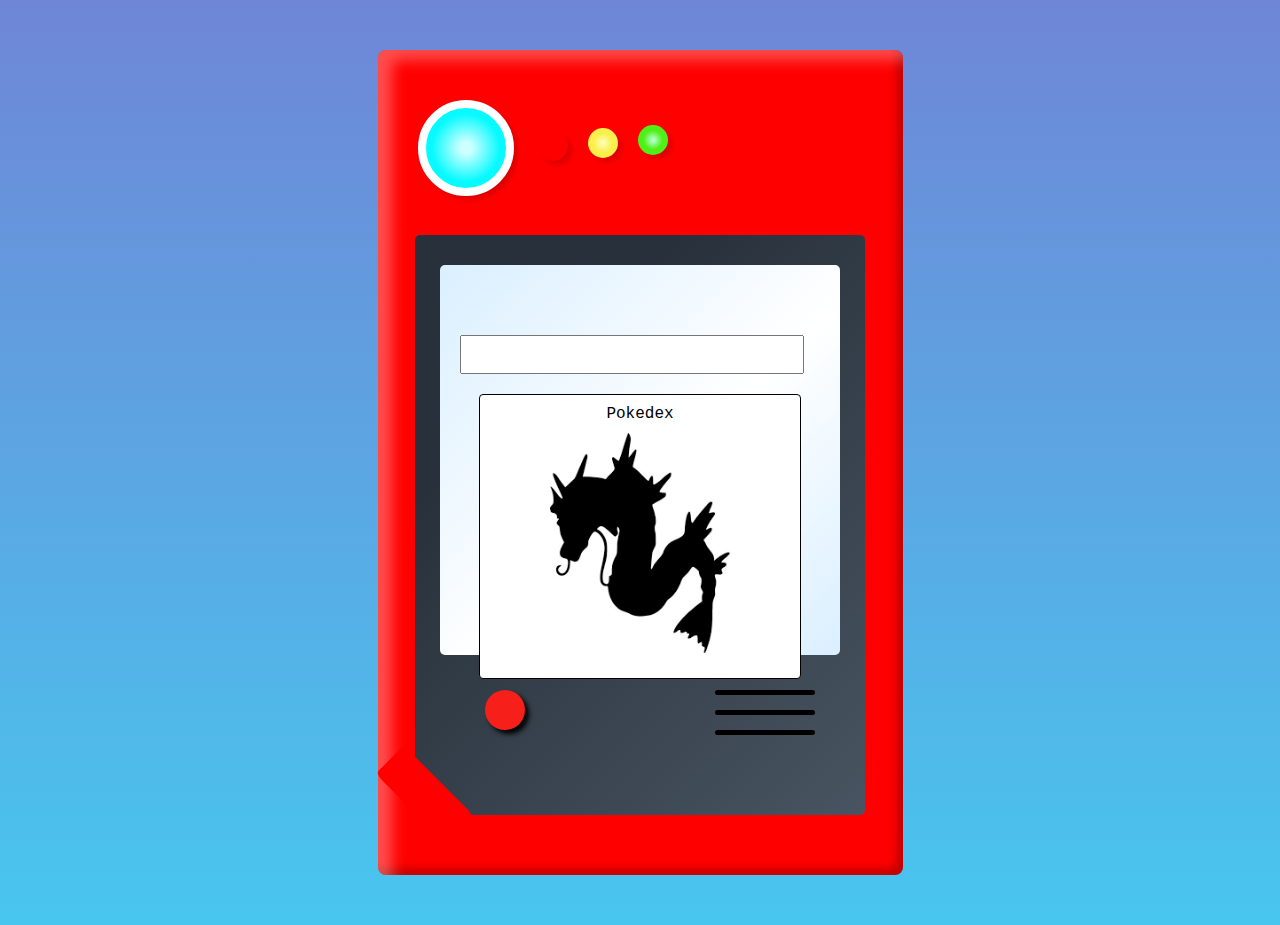
==== Codigo/pueba.html @ d375c029 "avance" ====
<!DOCTYPE html>
<html lang="en">

<head>
    <meta charset="UTF-8" />
    <meta name="viewport" content="width=device-width, initial-scale=1.0" />
    <title>Pokedex - Prueba</title>
    <link rel="stylesheet" type="text/css" href="prueba.css" media="screen" />

</head>

<body>
    <div name="dexbody" id="dexbody">
        <div name="dexball1" id="dexball1"></div>
        <div name="dexball2" id="dexball2"></div>
        <div name="dexball3" id="dexball3"></div>
        <div name="dexball4" id="dexball4"></div>
        <div name="screen" id="screen">
            <div name="screen2" id="screen2">
                <form action="" onsubmit="buscarPokemon(event)">
                    <input type="text" name="pokemon" autocomplete="off">
                </form>
                <div data-poke-card class="poke-card">
                    <div data-poke-name>Pokedex</div>
                    <div data-poke-img-container class="img-container">
                        <img data-poke-img class="poke-img" src="../Image/pokemon-sombra.png" alt="poke-img">
                    </div>
                    <div data-poke-id></div>
                    <div data-poke-types class="poke-types"></div>
                    <div data-poke-stats class="poke-stats"></div>
                </div>

                <div id="block">
                    <div name="types" id="types">
                    </div>
                </div>
            </div>
            <div name="dexball5" id="dexball5"></div>
            <div id="line1"></div>
            <div id="line2"></div>
            <div id="line3"></div>
        </div>
        <div name="cut" id="cut"></div>
    </div>
    <script src="pokedex.js"></script>
</body>

</html>
---- Codigo/prueba.css ----
body {
	background-image: linear-gradient(to top, #48c6ef 0%, #6f86d6 100%);
}
#dexbody {
	background: red;
	height: 675px;
	width: 525px;
	padding-top: 150px;
	margin-left: auto;
	margin-right: auto;
	margin-top: 50px;
	margin-bottom: 50px;
	border-radius: 8px;
	box-shadow: 14px 10px 14px 0 rgba(255, 255, 255, 0.3) inset,
		-6px -6px 10px 0 rgba(0, 0, 0, 0.25) inset;
}

#dexball1 {
	background: rgb(242, 244, 255);
	background: radial-gradient(
		circle,
		rgb(205, 255, 255) 10%,
		rgba(7, 250, 255, 1) 60%
	);
	height: 100px;
	width: 100px;
	margin-top: -100px;
	margin-left: 40px;
	border-radius: 100px;
	border: 10px solid white;
	box-shadow: 15x 15px 5px rgba(0, 0, 0, 0.137);
}

#dexball1 {
	background-color: #07faff;
	height: 80px;
	width: 80px;
	margin-top: -100px;
	margin-left: 40px;
	border-radius: 100px;
	border: 8px solid white;
	box-shadow: 4px 4px 5px rgba(0, 0, 0, 0.137);
}

#dexball2 {
	height: 30px;
	width: 30px;
	margin-top: -65px;
	margin-left: 160px;
	border-radius: 100px;
	box-shadow: 4px 4px 5px rgba(0, 0, 0, 0.137);
}

#dexball3 {
	background: rgb(255, 254, 179);
	background: radial-gradient(
		circle,
		rgba(255, 254, 179, 1) 5%,
		rgba(251, 239, 76, 1) 45%
	);
	height: 30px;
	width: 30px;
	margin-top: -33px;
	margin-left: 210px;
	border-radius: 100px;

	box-shadow: 4px 4px 5px rgba(0, 0, 0, 0.137);
}

#dexball4 {
	background-color: #4ff017;
	background: radial-gradient(circle, rgb(179, 255, 204) 5%, #4ff017 45%);
	height: 30px;
	width: 30px;
	margin-top: -33px;
	margin-left: 260px;
	border-radius: 100px;
	box-shadow: 4px 4px 5px rgba(0, 0, 0, 0.137);
}
#dexball5 {
	background-color: #f61f1a;
	height: 40px;
	width: 40px;
	margin-top: -15px;
	margin-left: 70px;
	border-radius: 100px;
	box-shadow: 4px 4px 5px black;
}

#screen {
	background-color: #485461;
	background-image: linear-gradient(315deg, #485461 0%, #28313b 74%);
	height: 430px;
	width: 450px;
	padding-top: 150px;
	margin-left: auto;
	margin-right: auto;
	margin-top: 80px;
	margin-bottom: 50px;
	border-radius: 5px;
}

#screen2 {
	background: rgb(218, 239, 255);
	background: linear-gradient(
		-45deg,
		rgba(218, 239, 255, 1) 0%,
		rgba(255, 255, 255, 1) 45%,
		rgba(218, 239, 255, 1) 100%
	);

	height: 340px;
	width: 400px;
	padding-top: 50px;
	margin-left: auto;
	margin-right: auto;
	margin-top: -120px;
	margin-bottom: 50px;
	border-radius: 5px;
}

#cut {
	background-color: red;
	height: 40px;
	width: 100px;
	margin-top: -90px;
	transform: rotate(-135deg);
	margin-left: -3px;
	border-radius: 10%;
}

#line1 {
	height: 5px;
	width: 100px;
	border-radius: 3px;
	background-color: black;
	margin-left: 300px;
	margin-top: 0px;
}
#line2 {
	height: 5px;
	width: 100px;
	border-radius: 3px;
	background-color: black;
	margin-left: 300px;
	margin-top: -25px;
}
#line3 {
	height: 5px;
	width: 100px;
	border-radius: 3px;
	background-color: black;
	margin-left: 300px;
	margin-top: -25px;
}

#searchBox {
	margin-left: 5px;
	margin-top: 10px;
	font-family: 'Trebuchet MS', 'Lucida Sans Unicode', 'Lucida Grande',
		'Lucida Sans', Arial, sans-serif;
}

#pokemonImg {
	width: 120px;
	height: 120px;
	margin-left: 20px;
	margin-top: -80px;
	opacity: 1;
}

#namePokemon {
	margin-top: 15px;
	margin-left: 10px;
	color: grey;
	font-family: Arial, Helvetica, sans-serif;
	font-weight: bold;
	font-size: 22px;
}
#simbol {
	height: 35px;
	padding-left: 10px;
}

#teste {
	align-items: center;
	display: flex;
	flex-direction: row;
	flex-wrap: wrap;
	justify-content: center;
}

#searchButton {
	background-color: #008cba;
	border: none;
	color: white;
	padding: 8px 10px;
	border-radius: 4px;
	text-align: center;
	text-decoration: none;
	display: inline-block;
	font-size: 10px;
	align-items: center;
	margin-top: initial;
}

#searchButton:hover {
	background-color: #008bbabe;
	color: white;
}

#searchBox {
	box-sizing: border-box;
	-webkit-box-sizing: border-box;
	outline: none;
	border: none;
	border-bottom: 2px solid #008bbabe;
	background-color: rgba(233, 233, 233, 0);
}
#types {
	font-family: Arial, Helvetica, sans-serif;
	margin-left: 10px;
}
#typesUm {
	margin-top: -10px;
	width: 15%;
}
#typesDois {
	margin-top: -10px;
	width: 15%;
}

#basePokemon {
	padding-top: 20px;
	margin-left: 250px;
	position: relative;
	border-width: 2px;
	width: 100px;
	height: 100px;
	color: black;
	float: left;
}

#baseText {
	font-size: 14px;
	font-family: Arial, Helvetica, sans-serif;
	font-weight: 600;
	color: black;
}

#block {
	padding-left: 20px;
}

#baseText {
	color: rgba(0, 0, 0, 0);
}

#baseTextdois {
	color: rgba(0, 0, 0, 0);
}

form {
	width: 80%;
	margin: 5% 5%;
}

input {
	width: 100%;
	padding: 10px;
}

.poke-card {
	position: relative;
	height: fit-content;
	font-family: 'Courier New', Courier, monospace;
	max-width: 300px;
	border-radius: 4px;
	color: #000;
	text-align: center;
	padding: 10px;
	margin: 0 auto;
	background-color: #fff;
	border: 1px solid black;
	-webkit-border-radius: 4px;
	-moz-border-radius: 4px;
	-ms-border-radius: 4px;
	-o-border-radius: 4px;
}

.poke-card::before {
	content: '';
	background: radial-gradient(black 33%, transparent 33%);
	background-size: 3px 3px;
	border-radius: 4px;
	height: 100%;
	width: 100%;
	position: absolute;
	left: 10px;
	top: 10px;
	z-index: -1;
	-webkit-border-radius: 4px;
	-moz-border-radius: 4px;
	-ms-border-radius: 4px;
	-o-border-radius: 4px;
}

.img-container {
	position: relative;
	width: 180px;
	margin: 10px auto;
}

.poke-stats div {
	display: flex;
	justify-content: space-between;
	align-content: space-between;
	padding: 5px;
	font-size: 18px;
}

.poke-types div {
	padding: 5px;
	margin: 5px;
	border-radius: 4px;
	border: 1px dashed black;
	-webkit-border-radius: 4px;
	-moz-border-radius: 4px;
	-ms-border-radius: 4px;
	-o-border-radius: 4px;
}

.poke-img {
	width: 180px;
	border-radius: 7%;
	-webkit-border-radius: 7%;
	-moz-border-radius: 7%;
	-ms-border-radius: 7%;
	-o-border-radius: 7%;
}

.pokedex {
	border-style: solid;
	margin: auto;
	padding: auto;
	width: 60%;
	height: 800px;
}
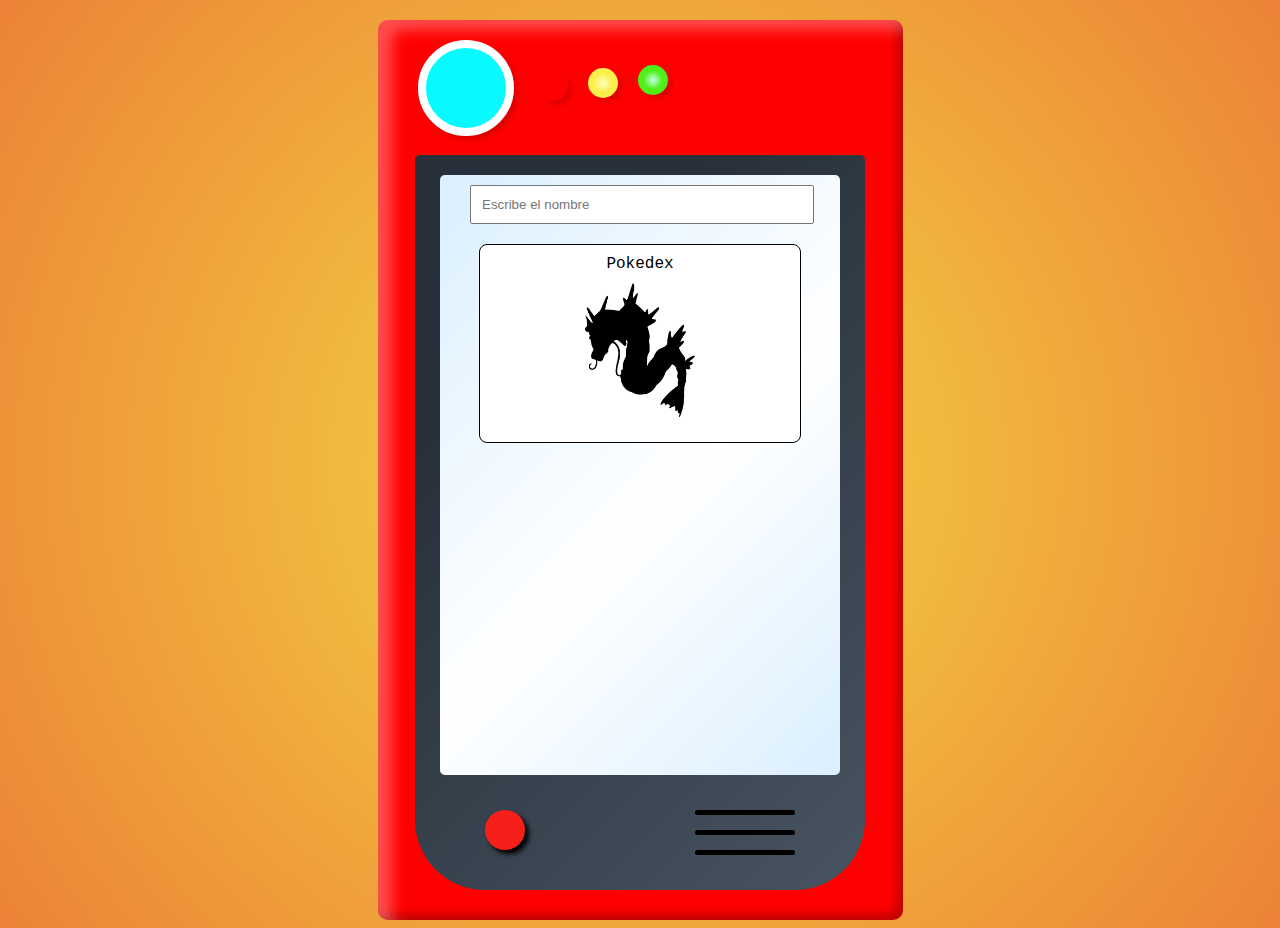
==== commit fe30bdf0: "mediaQ agregada" ====
--- a/Codigo/pueba.html
+++ b/Codigo/pueba.html
@@ -18,7 +18,7 @@
         <div name="screen" id="screen">
             <div name="screen2" id="screen2">
                 <form action="" onsubmit="buscarPokemon(event)">
-                    <input type="text" name="pokemon" autocomplete="off">
+                    <input type="text" name="pokemon" autocomplete="off" placeholder="Escribe el nombre">
                 </form>
                 <div data-poke-card class="poke-card">
                     <div data-poke-name>Pokedex</div>
@@ -40,7 +40,7 @@
             <div id="line2"></div>
             <div id="line3"></div>
         </div>
-        <div name="cut" id="cut"></div>
+
     </div>
     <script src="pokedex.js"></script>
 </body>
--- a/Codigo/prueba.css
+++ b/Codigo/prueba.css
@@ -1,45 +1,42 @@
 body {
-	background-image: linear-gradient(to top, #48c6ef 0%, #6f86d6 100%);
-}
+	background: radial-gradient(
+		circle,
+		hsla(51, 89%, 61%, 1) 0%,
+		hsla(25, 83%, 57%, 1) 100%
+	);
+}
+
 #dexbody {
 	background: red;
-	height: 675px;
+	height: 750px;
 	width: 525px;
 	padding-top: 150px;
 	margin-left: auto;
 	margin-right: auto;
-	margin-top: 50px;
-	margin-bottom: 50px;
-	border-radius: 8px;
+	margin-top: 20px;
+	margin-bottom: 0;
+	border-radius: 10px;
 	box-shadow: 14px 10px 14px 0 rgba(255, 255, 255, 0.3) inset,
 		-6px -6px 10px 0 rgba(0, 0, 0, 0.25) inset;
-}
-
-#dexball1 {
-	background: rgb(242, 244, 255);
-	background: radial-gradient(
-		circle,
-		rgb(205, 255, 255) 10%,
-		rgba(7, 250, 255, 1) 60%
-	);
-	height: 100px;
-	width: 100px;
-	margin-top: -100px;
-	margin-left: 40px;
-	border-radius: 100px;
-	border: 10px solid white;
-	box-shadow: 15x 15px 5px rgba(0, 0, 0, 0.137);
+	-webkit-border-radius: 10px;
+	-moz-border-radius: 10px;
+	-ms-border-radius: 10px;
+	-o-border-radius: 10px;
 }
 
 #dexball1 {
 	background-color: #07faff;
 	height: 80px;
 	width: 80px;
-	margin-top: -100px;
+	margin-top: -130px;
 	margin-left: 40px;
 	border-radius: 100px;
 	border: 8px solid white;
 	box-shadow: 4px 4px 5px rgba(0, 0, 0, 0.137);
+	-webkit-border-radius: 100px;
+	-moz-border-radius: 100px;
+	-ms-border-radius: 100px;
+	-o-border-radius: 100px;
 }
 
 #dexball2 {
@@ -63,7 +60,6 @@
 	margin-top: -33px;
 	margin-left: 210px;
 	border-radius: 100px;
-
 	box-shadow: 4px 4px 5px rgba(0, 0, 0, 0.137);
 }
 
@@ -90,14 +86,18 @@
 #screen {
 	background-color: #485461;
 	background-image: linear-gradient(315deg, #485461 0%, #28313b 74%);
-	height: 430px;
+	height: 585px;
 	width: 450px;
 	padding-top: 150px;
 	margin-left: auto;
 	margin-right: auto;
-	margin-top: 80px;
+	margin-top: 60px;
 	margin-bottom: 50px;
-	border-radius: 5px;
+	border-radius: 5px 5px 70px 70px;
+	-webkit-border-radius: 5px 5px 70px 70px;
+	-moz-border-radius: 5px 5px 70px 70px;
+	-ms-border-radius: 5px 5px 70px 70px;
+	-o-border-radius: 5px 5px 70px 70px;
 }
 
 #screen2 {
@@ -109,24 +109,13 @@
 		rgba(218, 239, 255, 1) 100%
 	);
 
-	height: 340px;
+	height: 600px;
 	width: 400px;
-	padding-top: 50px;
 	margin-left: auto;
 	margin-right: auto;
-	margin-top: -120px;
+	margin-top: -150px;
 	margin-bottom: 50px;
 	border-radius: 5px;
-}
-
-#cut {
-	background-color: red;
-	height: 40px;
-	width: 100px;
-	margin-top: -90px;
-	transform: rotate(-135deg);
-	margin-left: -3px;
-	border-radius: 10%;
 }
 
 #line1 {
@@ -134,7 +123,7 @@
 	width: 100px;
 	border-radius: 3px;
 	background-color: black;
-	margin-left: 300px;
+	margin-left: 280px;
 	margin-top: 0px;
 }
 #line2 {
@@ -142,7 +131,7 @@
 	width: 100px;
 	border-radius: 3px;
 	background-color: black;
-	margin-left: 300px;
+	margin-left: 280px;
 	margin-top: -25px;
 }
 #line3 {
@@ -150,15 +139,8 @@
 	width: 100px;
 	border-radius: 3px;
 	background-color: black;
-	margin-left: 300px;
+	margin-left: 280px;
 	margin-top: -25px;
-}
-
-#searchBox {
-	margin-left: 5px;
-	margin-top: 10px;
-	font-family: 'Trebuchet MS', 'Lucida Sans Unicode', 'Lucida Grande',
-		'Lucida Sans', Arial, sans-serif;
 }
 
 #pokemonImg {
@@ -190,77 +172,8 @@
 	justify-content: center;
 }
 
-#searchButton {
-	background-color: #008cba;
-	border: none;
-	color: white;
-	padding: 8px 10px;
-	border-radius: 4px;
-	text-align: center;
-	text-decoration: none;
-	display: inline-block;
-	font-size: 10px;
-	align-items: center;
-	margin-top: initial;
-}
-
-#searchButton:hover {
-	background-color: #008bbabe;
-	color: white;
-}
-
-#searchBox {
-	box-sizing: border-box;
-	-webkit-box-sizing: border-box;
-	outline: none;
-	border: none;
-	border-bottom: 2px solid #008bbabe;
-	background-color: rgba(233, 233, 233, 0);
-}
-#types {
-	font-family: Arial, Helvetica, sans-serif;
-	margin-left: 10px;
-}
-#typesUm {
-	margin-top: -10px;
-	width: 15%;
-}
-#typesDois {
-	margin-top: -10px;
-	width: 15%;
-}
-
-#basePokemon {
-	padding-top: 20px;
-	margin-left: 250px;
-	position: relative;
-	border-width: 2px;
-	width: 100px;
-	height: 100px;
-	color: black;
-	float: left;
-}
-
-#baseText {
-	font-size: 14px;
-	font-family: Arial, Helvetica, sans-serif;
-	font-weight: 600;
-	color: black;
-}
-
-#block {
-	padding-left: 20px;
-}
-
-#baseText {
-	color: rgba(0, 0, 0, 0);
-}
-
-#baseTextdois {
-	color: rgba(0, 0, 0, 0);
-}
-
 form {
+	padding: auto;
 	width: 80%;
 	margin: 5% 5%;
 }
@@ -268,11 +181,12 @@
 input {
 	width: 100%;
 	padding: 10px;
+	margin: 10px auto auto 10px;
 }
 
 .poke-card {
 	position: relative;
-	height: fit-content;
+	height: auto;
 	font-family: 'Courier New', Courier, monospace;
 	max-width: 300px;
 	border-radius: 4px;
@@ -282,7 +196,7 @@
 	margin: 0 auto;
 	background-color: #fff;
 	border: 1px solid black;
-	-webkit-border-radius: 4px;
+	-webkit-border-radius: 8px;
 	-moz-border-radius: 4px;
 	-ms-border-radius: 4px;
 	-o-border-radius: 4px;
@@ -316,7 +230,7 @@
 	justify-content: space-between;
 	align-content: space-between;
 	padding: 5px;
-	font-size: 18px;
+	font-size: 16px;
 }
 
 .poke-types div {
@@ -331,7 +245,7 @@
 }
 
 .poke-img {
-	width: 180px;
+	width: 110px;
 	border-radius: 7%;
 	-webkit-border-radius: 7%;
 	-moz-border-radius: 7%;
@@ -346,3 +260,42 @@
 	width: 60%;
 	height: 800px;
 }
+
+@media only screen and (min-width: 320px) and (max-width: 736px) and (orientation: portrait) {
+	#dexbody {
+		height: 700px;
+		width: 400px;
+		border: solid;
+	}
+
+	#dexball1 {
+		height: 50px;
+		width: 50px;
+	}
+	#dexball2 {
+		margin-top: -50px;
+	}
+	#screen {
+		height: 560px;
+		width: 370px;
+	}
+
+	#screen2 {
+		margin-top: -170px;
+		height: 590px;
+		width: 350px;
+	}
+
+	#line1 {
+		margin-left: 220px;
+	}
+	#line2 {
+		margin-left: 220px;
+	}
+	#line3 {
+		margin-left: 220px;
+	}
+	form {
+		margin: 10% 5% 5% 3%;
+	}
+}
